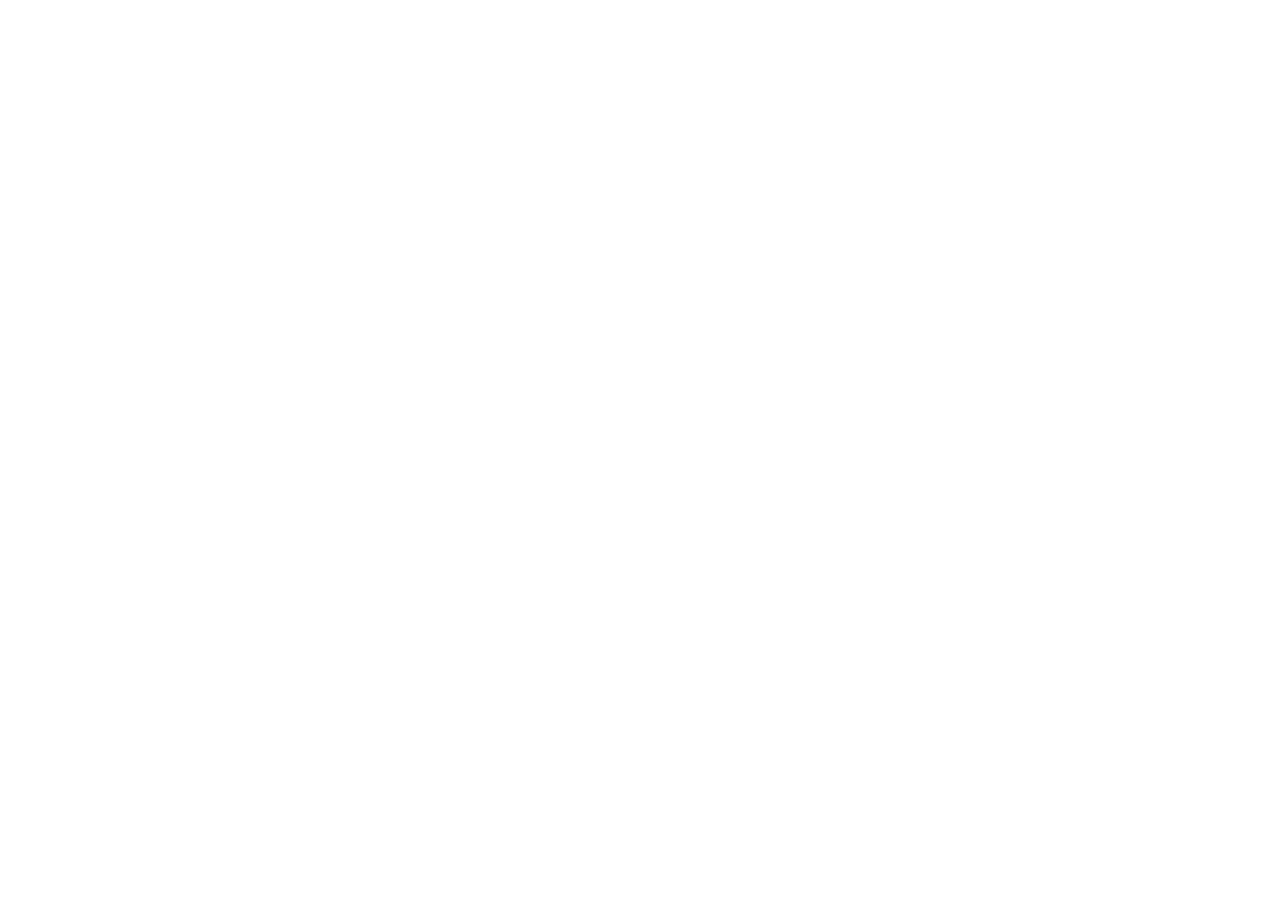
==== index.html @ c6f87e75 "criei a página principal" ====
<!DOCTYPE html>
<html lang="pt-br">
<head>
    <meta charset="UTF-8">
    <meta http-equiv="X-UA-Compatible" content="IE=edge">
    <meta name="viewport" content="width=device-width, initial-scale=1.0">
    <title>Projeto Redes Sociais</title>
    <link rel="shortcut icon" href="favicon.ico" type="image/x-icon">
</head>
<body>
    
</body>
</html>
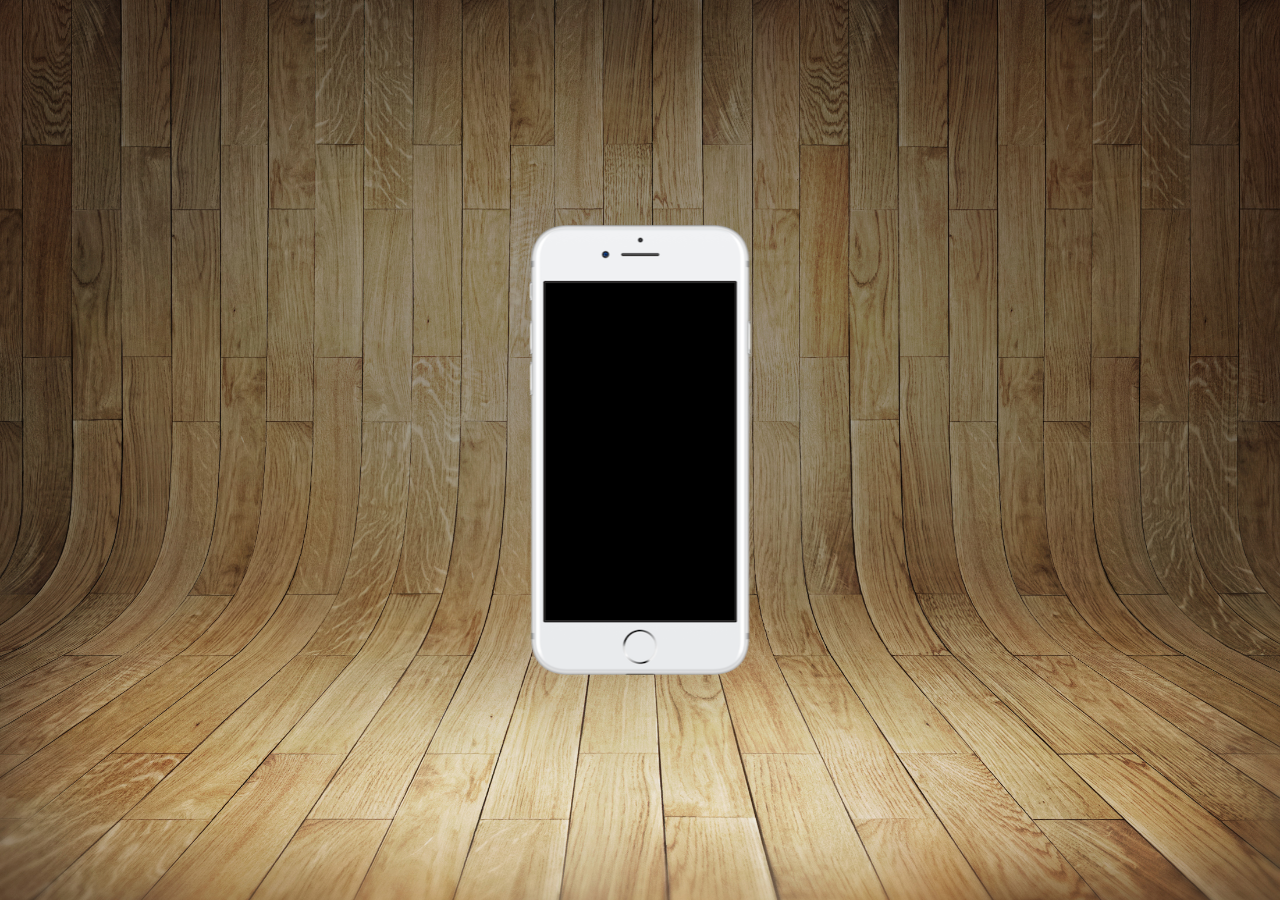
==== commit 4b52ebbc: "atualizei o estilo" ====
--- a/index.html
+++ b/index.html
@@ -6,8 +6,17 @@
     <meta name="viewport" content="width=device-width, initial-scale=1.0">
     <title>Projeto Redes Sociais</title>
     <link rel="shortcut icon" href="favicon.ico" type="image/x-icon">
+    <link rel="stylesheet" href="estilos/style.css">
 </head>
 <body>
-    
+   <main>
+    <section id="telefone">
+
+    </section>
+
+    <section id="redes-sociais">
+
+    </section>
+   </main> 
 </body>
 </html>--- a/estilos/style.css
+++ b/estilos/style.css
@@ -0,0 +1,36 @@
+@charset "UTF-8";
+
+*{
+    margin: 0px;
+    padding: 0px;
+    font-family: Arial, Helvetica, sans-serif;
+}
+
+html, body{
+    height: 100vh;
+    width: 100vw;
+    margin: 0px;
+}
+
+body{
+    margin: 0px;
+    background: url('../imagens/fundo-madeira.jpg') no-repeat top center;
+    background-size: cover;
+    background-attachment: fixed;
+}
+
+main{
+    height: 100vh;
+    position: relative;
+}
+
+section#telefone{
+    position: absolute;
+    top: 50%;
+    left: 50%;
+    transform: translate(-50%, -50%);
+    height: 454px;
+    width: 225px;
+    background: url('../imagens/frame-iphone-p.png') no-repeat;
+    
+}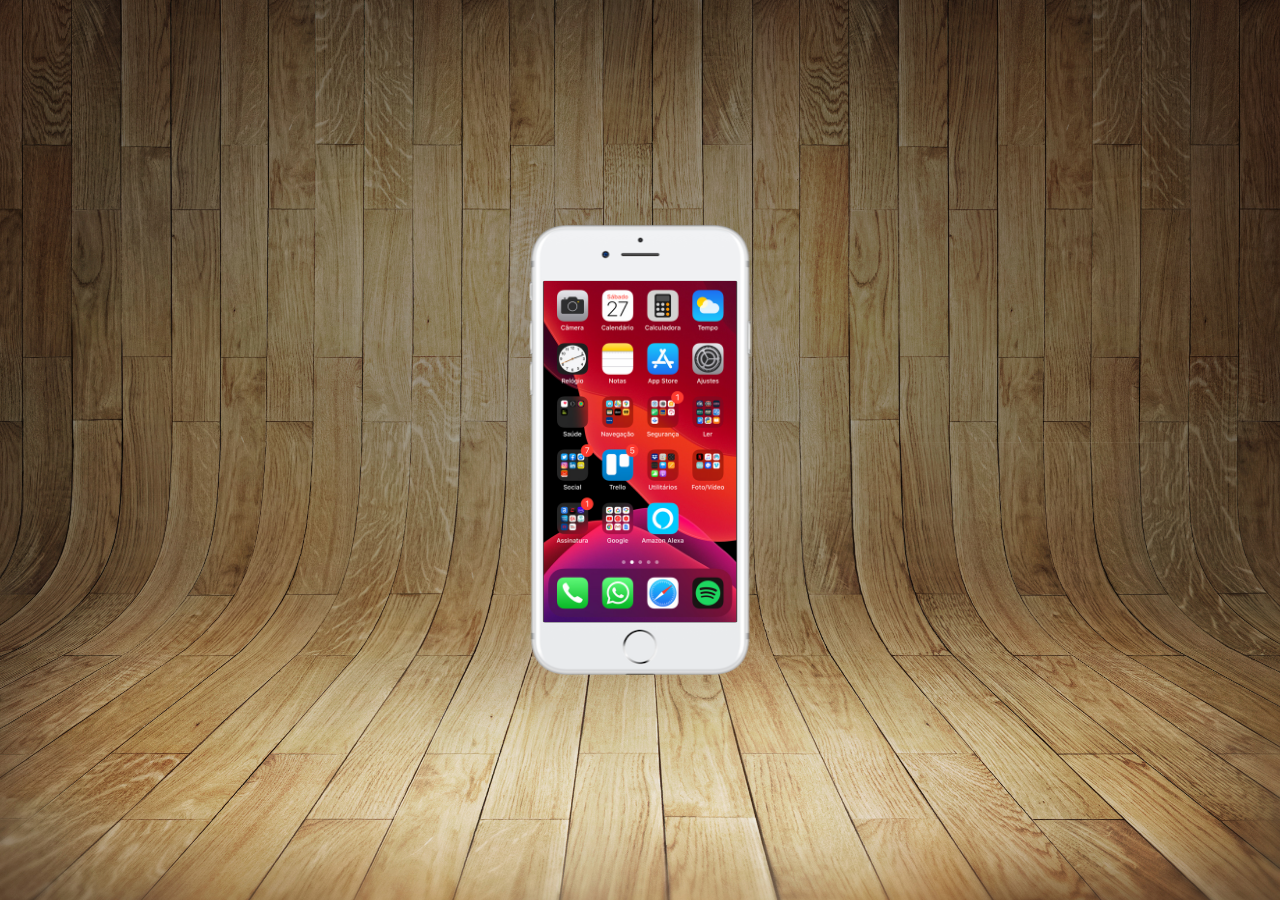
==== commit b941fabd: "criei a tela home" ====
--- a/index.html
+++ b/index.html
@@ -11,7 +11,7 @@
 <body>
    <main>
     <section id="telefone">
-
+        <iframe src="home.html" frameborder="0" name="tela" id="tela"></iframe>
     </section>
 
     <section id="redes-sociais">
--- a/estilos/style.css
+++ b/estilos/style.css
@@ -33,4 +33,12 @@
     width: 225px;
     background: url('../imagens/frame-iphone-p.png') no-repeat;
     
+}
+
+iframe#tela{
+    position: relative;
+    top: 58px;
+    left: 16px;
+    width: 193px;
+    height: 341px;
 }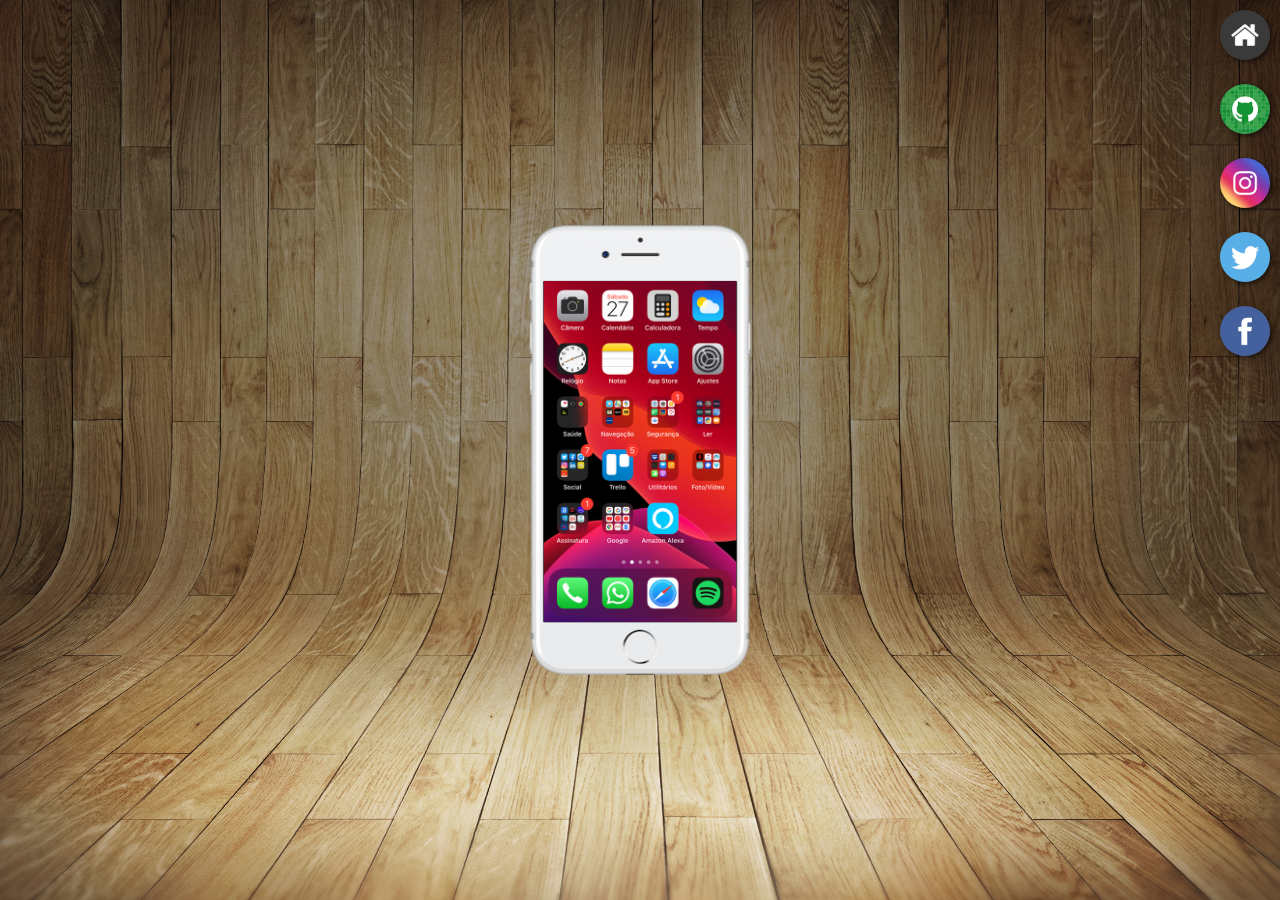
==== commit 390cb1bc: "criei os botões da lateral" ====
--- a/index.html
+++ b/index.html
@@ -11,11 +11,17 @@
 <body>
    <main>
     <section id="telefone">
-        <iframe src="home.html" frameborder="0" name="tela" id="tela"></iframe>
+        <iframe src="home.html" frameborder="0" name="tela" id="tela">
+            Seu navegador não é compatível com isso...
+        </iframe>
     </section>
 
     <section id="redes-sociais">
-
+        <a href="#" target="tela"><img src="imagens/logo-home.jpg" alt="Home"></a> <br>
+        <a href="#" target="tela"><img src="imagens/logo-github.jpg" alt="GitHub"></a> <br>
+        <a href="#" target="tela"><img src="imagens/logo-instagram.jpg" alt="Instagram"></a> <br>
+        <a href="#" target="tela"><img src="imagens/logo-twitter.jpg" alt="Twiter"></a> <br>
+        <a href="#" target="tela"><img src="imagens/logo-facebook.jpg" alt="Facebook"></a>
     </section>
    </main> 
 </body>
--- a/estilos/style.css
+++ b/estilos/style.css
@@ -31,7 +31,8 @@
     transform: translate(-50%, -50%);
     height: 454px;
     width: 225px;
-    background: url('../imagens/frame-iphone-p.png') no-repeat;
+    background-image: url('../imagens/frame-iphone-p.png');
+    background-repeat: no-repeat;
     
 }
 
@@ -41,4 +42,23 @@
     left: 16px;
     width: 193px;
     height: 341px;
+}
+
+section#redes-sociais{
+    text-align: right;
+}
+
+section#redes-sociais img{
+    width: 50px;
+    margin: 10px;
+    border-radius: 50%;
+    box-shadow: 2px 2px 5px rgba(0, 0, 0, 0.596);
+    box-sizing: border-box;
+}
+
+section#redes-sociais img:hover{
+    border: 2px solid rgba(255, 255, 255, 0.616);
+    transform: translate(-3px, -3px); /**Esse comando faz as caixas se moverem 3px pra esquerda e pra cima. Como elas se moveram, a sombra das caixas também precisa se mover:**/
+    box-shadow: 5px 5px 10px rgba(0, 0, 0, 0.596);
+    transition: transform .4s;
 }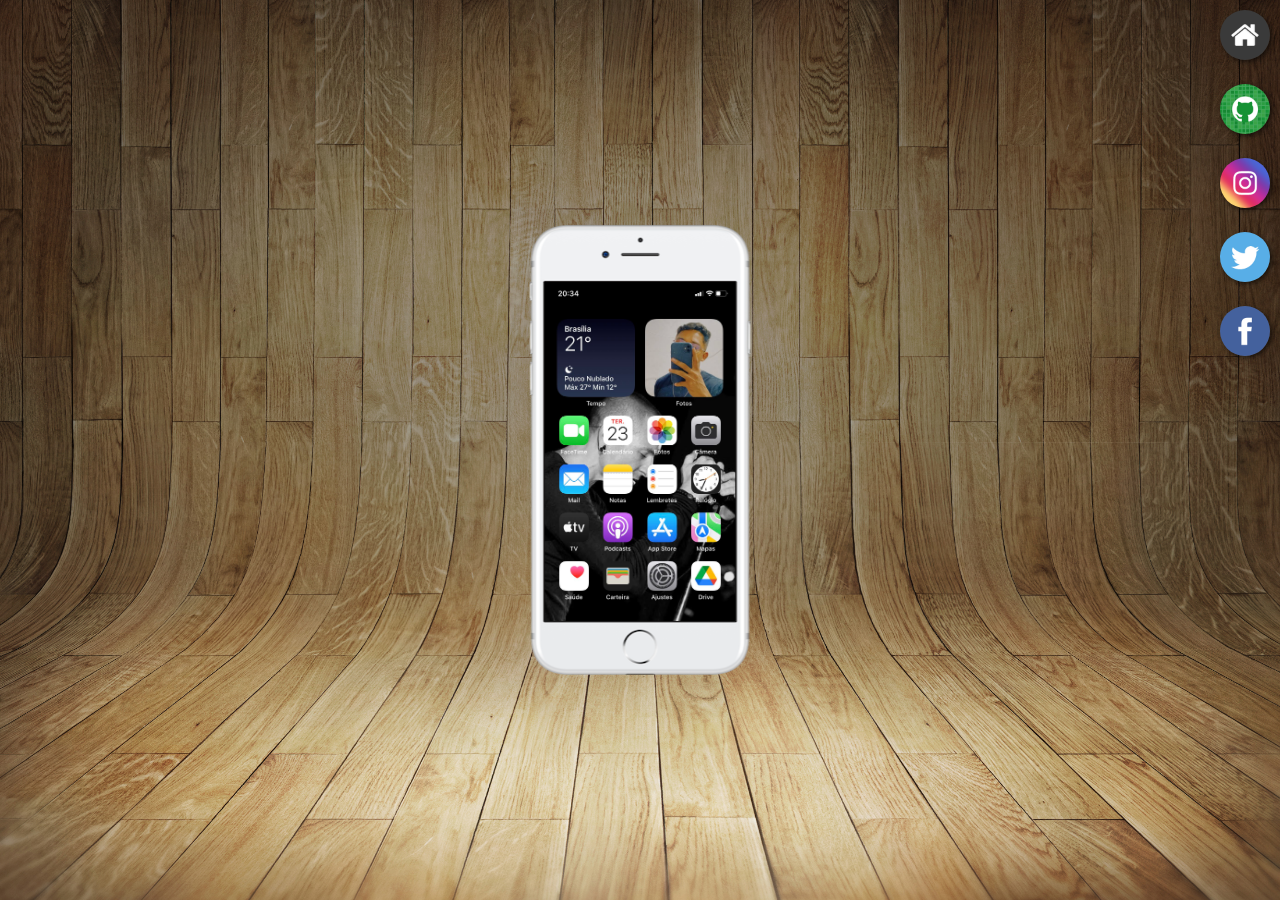
==== commit 6bb2653b: "atualizei os botões" ====
--- a/index.html
+++ b/index.html
@@ -17,11 +17,11 @@
     </section>
 
     <section id="redes-sociais">
-        <a href="#" target="tela"><img src="imagens/logo-home.jpg" alt="Home"></a> <br>
-        <a href="#" target="tela"><img src="imagens/logo-github.jpg" alt="GitHub"></a> <br>
-        <a href="#" target="tela"><img src="imagens/logo-instagram.jpg" alt="Instagram"></a> <br>
-        <a href="#" target="tela"><img src="imagens/logo-twitter.jpg" alt="Twiter"></a> <br>
-        <a href="#" target="tela"><img src="imagens/logo-facebook.jpg" alt="Facebook"></a>
+        <a href="home.html" target="tela"><img src="imagens/logo-home.jpg" alt="Home"></a> <br>
+        <a href="github.html" target="tela"><img src="imagens/logo-github.jpg" alt="GitHub"></a> <br>
+        <a href="instagram.html" target="tela"><img src="imagens/logo-instagram.jpg" alt="Instagram"></a> <br>
+        <a href="twitter.html" target="tela"><img src="imagens/logo-twitter.jpg" alt="Twiter"></a> <br>
+        <a href="facebook.html" target="tela"><img src="imagens/logo-facebook.jpg" alt="Facebook"></a>
     </section>
    </main> 
 </body>
--- a/estilos/style.css
+++ b/estilos/style.css
@@ -38,10 +38,10 @@
 
 iframe#tela{
     position: relative;
-    top: 58px;
-    left: 16px;
-    width: 193px;
-    height: 341px;
+    top: 59px;
+    left: 17px;
+    width: 191px;
+    height: 339px;
 }
 
 section#redes-sociais{
